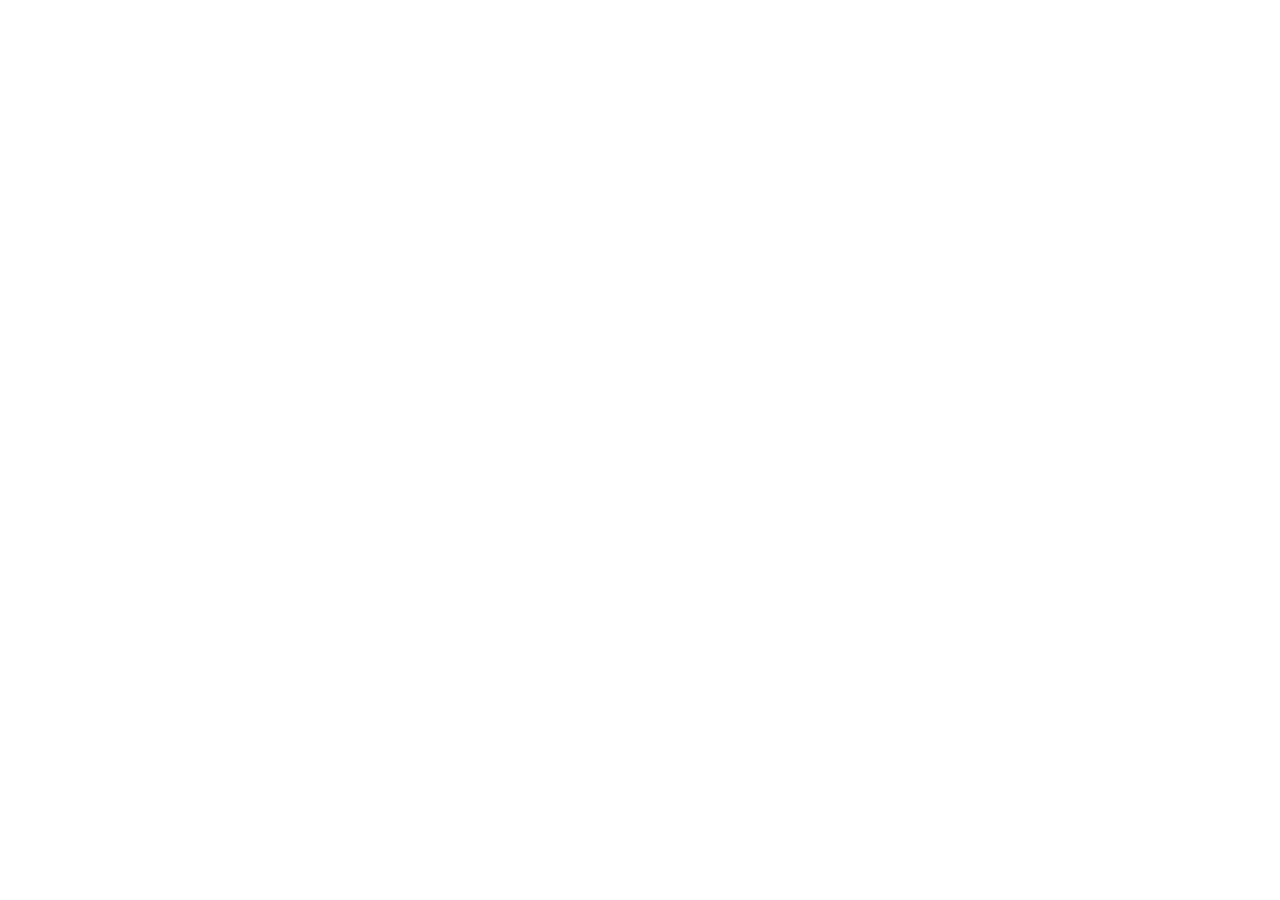
==== 001 Bonfire Free Ecommerce Product Page Template/index.html @ 8bcf4c92 "first commit" ====
<!DOCTYPE html>
<html lang="en">
<head>
    <meta charset="UTF-8">
    <meta name="viewport" content="width=device-width, initial-scale=1.0">
    <title>001 Bonfire Free Ecommerce Product Page Template</title>
</head>
<body>
    
</body>
</html>
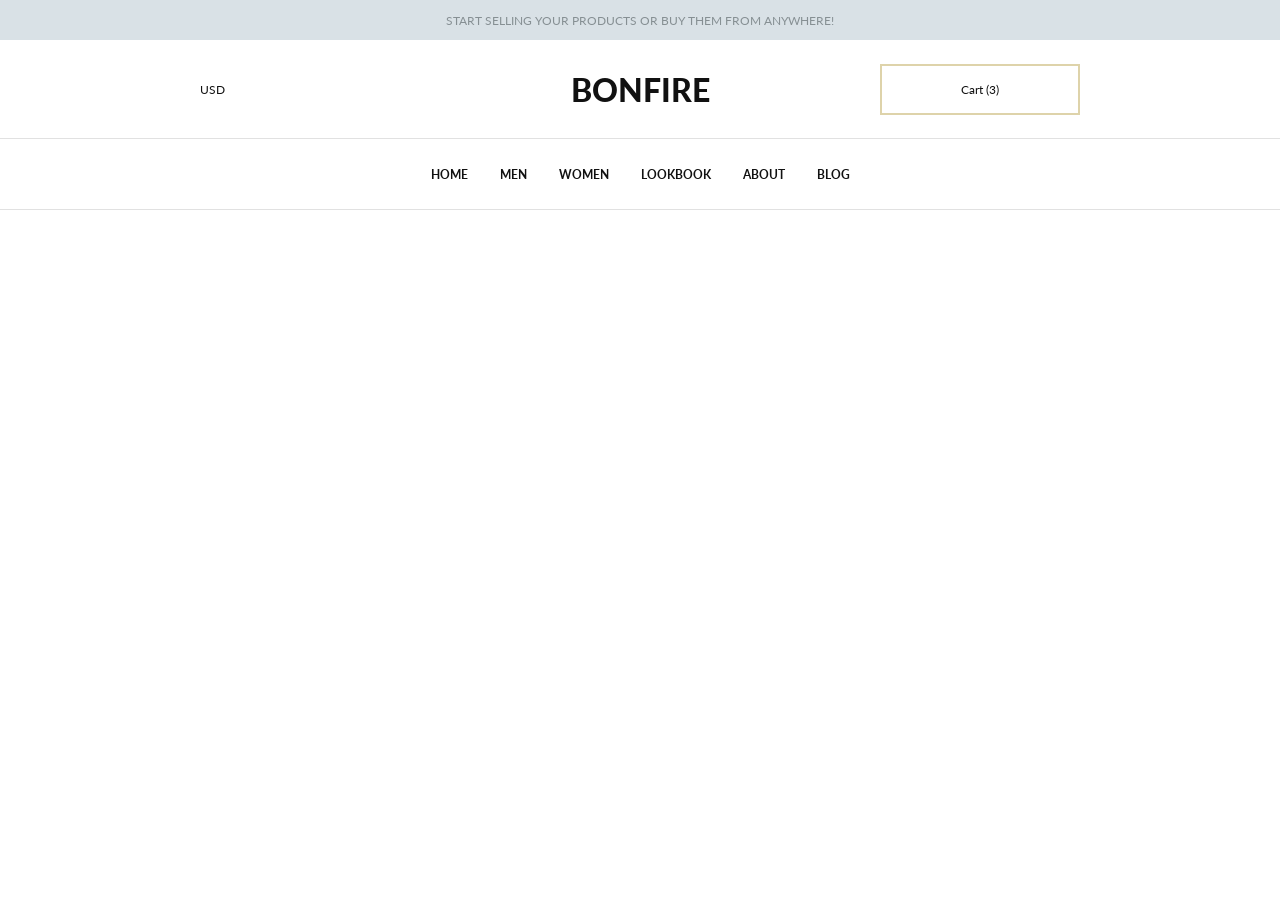
==== commit 563d1b0f: "top-bar, header and nav-bar sections are added." ====
--- a/001 Bonfire Free Ecommerce Product Page Template/index.html
+++ b/001 Bonfire Free Ecommerce Product Page Template/index.html
@@ -4,8 +4,33 @@
     <meta charset="UTF-8">
     <meta name="viewport" content="width=device-width, initial-scale=1.0">
     <title>001 Bonfire Free Ecommerce Product Page Template</title>
+    <link rel="stylesheet" href="style.css">
 </head>
 <body>
-    
+    <div class="top-bar">
+        <p>start selling your products or buy them from anywhere!</p>
+    </div>
+    <header>
+        <div class="header_country">
+            USD
+        </div>
+        <div class="header_logo">
+            bonfire
+        </div>
+        <div class="header_cta">
+            <div class="btn">Cart (3)</div>
+        </div>
+
+    </header>
+    <div class="nav-bar">
+        <ul>
+            <li>Home</li>
+            <li>Men</li>
+            <li>Women</li>
+            <li>Lookbook</li>
+            <li>About</li>
+            <li>Blog</li>
+        </ul>
+    </div>
 </body>
 </html>
--- a/001 Bonfire Free Ecommerce Product Page Template/style.css
+++ b/001 Bonfire Free Ecommerce Product Page Template/style.css
@@ -0,0 +1,69 @@
+@import url('https://fonts.googleapis.com/css2?family=Lato:wght@400;700;900&display=swap');
+
+* {
+    margin: 0;
+    padding: 0;
+    box-sizing: border-box;
+}
+html {
+    font-family: "Lato", sans-serif;
+}
+.top-bar {
+    width: 100%;
+    height: 40px;
+    background-color: #d9e1e6;
+    font-size: 12px;
+    display: flex;
+    justify-content: center;
+    align-items: center;
+    text-transform: uppercase;
+    color: #868f93;
+}
+header {
+    height: 98px;
+    display: flex;
+    justify-content: center;
+    align-items: center;
+    padding: 0 200px;
+}
+.header_country {
+    width: 200px;
+    font-size: 12px;
+    color: #111111;
+    text-align: left;
+}
+header .header_logo {
+    font-size: 32px;
+    font-weight: 900;
+    color: #111111;
+    text-transform: uppercase;
+    text-align: center;
+    flex-grow: 1;
+   
+}
+header .header_cta {
+    width: 200px;
+}
+.btn {
+    padding: 16px 40px;
+    text-align: center;
+    border: 2px solid #ded3aa;
+    font-size: 12px;
+    color: #111111;
+}
+.nav-bar ul {
+    display: flex;
+    justify-content: center;
+    align-items: center;
+    height: 72px;
+    border-top: 1px solid #e1e1e1;
+    border-bottom: 1px solid #e1e1e1;
+}
+li {
+    list-style-type: none;
+    padding: 0 16px;
+    color: #111111;
+    font-size: 12px;
+    font-weight: 700;
+    text-transform: uppercase;
+}
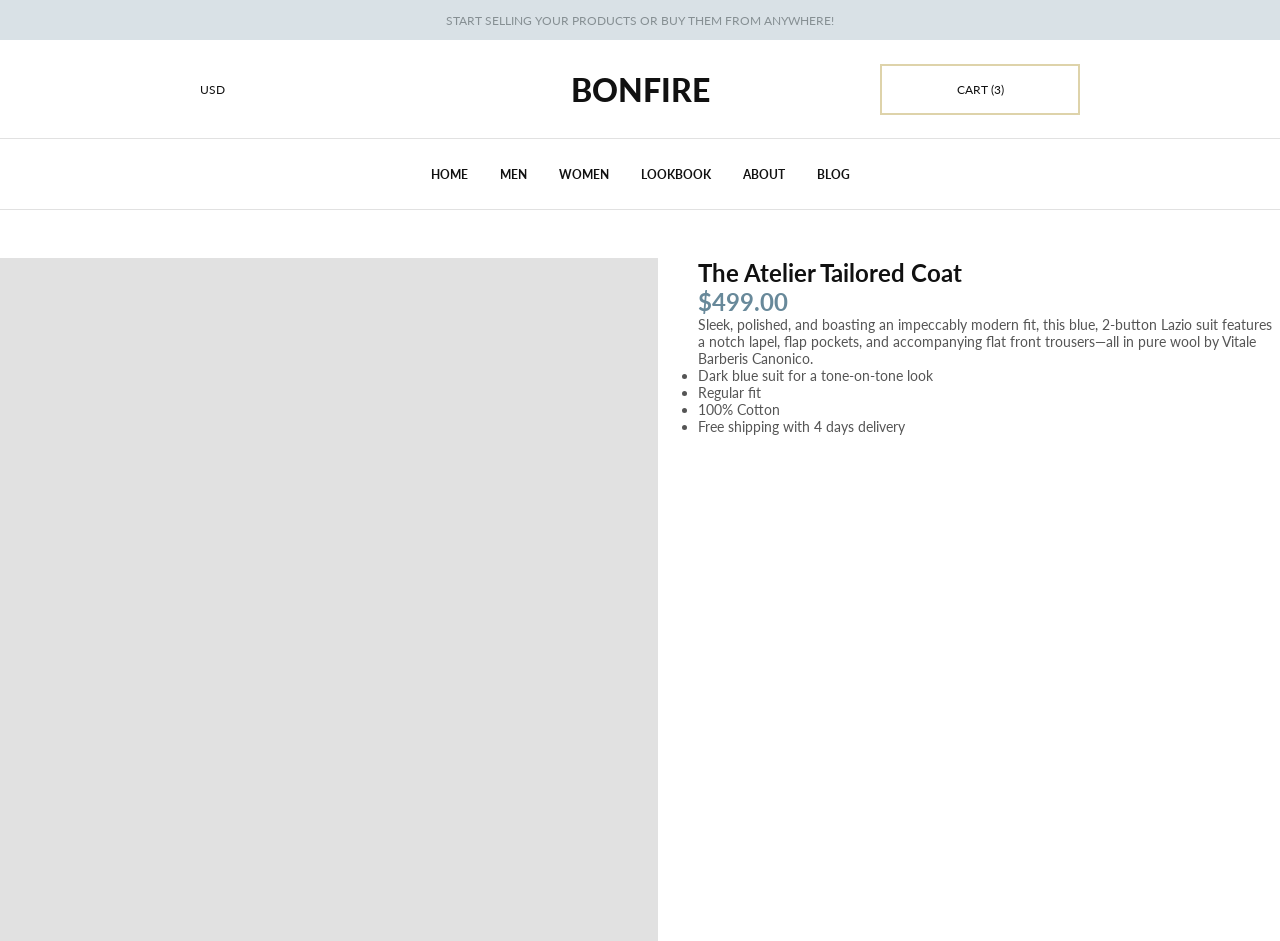
==== commit 94ee990e: "'Login' & 'Restore Password' pages have been added" ====
--- a/001 Bonfire Free Ecommerce Product Page Template/index.html
+++ b/001 Bonfire Free Ecommerce Product Page Template/index.html
@@ -7,9 +7,12 @@
     <link rel="stylesheet" href="style.css">
 </head>
 <body>
+    <!-- top-bar -->
     <div class="top-bar">
         <p>start selling your products or buy them from anywhere!</p>
     </div>
+
+    <!-- header -->
     <header>
         <div class="header_country">
             USD
@@ -20,8 +23,9 @@
         <div class="header_cta">
             <div class="btn">Cart (3)</div>
         </div>
+    </header>
 
-    </header>
+    <!-- nav-bar -->
     <div class="nav-bar">
         <ul>
             <li>Home</li>
@@ -32,5 +36,29 @@
             <li>Blog</li>
         </ul>
     </div>
+
+    <!-- main -->
+    <main>
+        <div class="main_left">
+            <div class="product_big_img"></div>
+        </div>
+        <div class="main_right">
+            <div class="product_title">
+                The Atelier Tailored Coat
+            </div>
+            <div class="product_price">$499.00</div>
+            <div class="product_discription">
+                <p>
+                    Sleek, polished, and boasting an impeccably modern fit, this blue, 2-button Lazio suit features a notch lapel, flap pockets, and accompanying flat front trousers—all in pure wool by Vitale Barberis Canonico.
+                </p>
+                <ul>
+                    <li>Dark blue suit for a tone-on-tone look</li>
+                    <li>Regular fit</li>
+                    <li>100% Cotton</li>
+                    <li>Free shipping with 4 days delivery</li>
+                </ul>
+            </div>
+        </div>
+    </main>
 </body>
 </html>
--- a/001 Bonfire Free Ecommerce Product Page Template/style.css
+++ b/001 Bonfire Free Ecommerce Product Page Template/style.css
@@ -44,12 +44,13 @@
 header .header_cta {
     width: 200px;
 }
-.btn {
+header .header_cta .btn {
     padding: 16px 40px;
     text-align: center;
     border: 2px solid #ded3aa;
     font-size: 12px;
     color: #111111;
+    text-transform: uppercase;
 }
 .nav-bar ul {
     display: flex;
@@ -59,11 +60,39 @@
     border-top: 1px solid #e1e1e1;
     border-bottom: 1px solid #e1e1e1;
 }
-li {
+.nav-bar ul li {
     list-style-type: none;
     padding: 0 16px;
     color: #111111;
     font-size: 12px;
     font-weight: 700;
     text-transform: uppercase;
+}
+main {
+    display: flex;
+    justify-content: center;
+    margin-top: 48px;
+}
+.main_right{
+    margin-left: 40px;
+    width: 600px;
+}
+.product_title {
+    font-size: 24px;
+    color: #111111;
+    font-weight: 700;
+}
+.product_big_img {
+    width: 658px;
+    height: 683px;
+    background-color: #e1e1e1;
+}
+.product_price {
+    font-size: 24px;
+    color: #68899a;
+    font-weight: 700;
+}
+.product_discription {
+    font-size: 14px;
+    color: #555555;
 }
